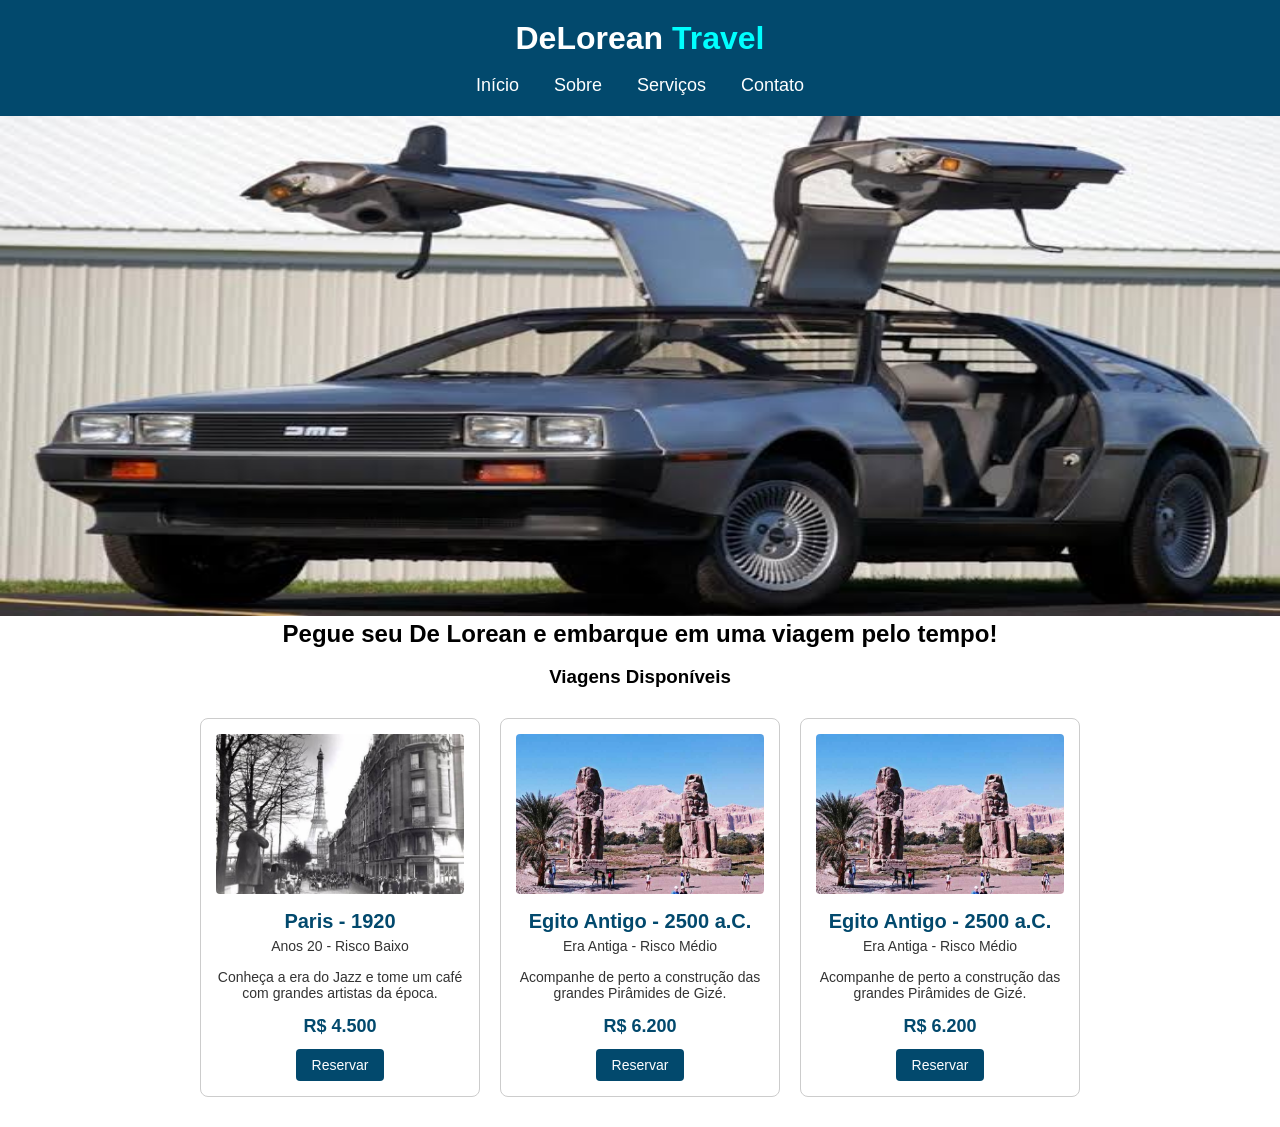
==== Web/DeLorean Travel - SENAI/index.html @ b009e155 "adicionando o site agencia de viagens no tempo" ====
<!DOCTYPE html>
<html lang="en">
<head>
    <meta charset="UTF-8">
    <meta name="viewport" content="width=device-width, initial-scale=1.0">
    <title>DeLorean Travel</title>
    <link rel="stylesheet" href="./styles/style.css">
</head>
<body>
    <div class="container">
        <div class="containerNavegacao">
            <h1><strong>DeLorean</strong> Travel</h1>
            <br>
            <ul class="menuNavegacao">
                <li><a href="#">Início</a></li>
                <li><a href="#">Sobre</a></li>
                <li><a href="#">Serviços</a></li>
                <li><a href="#">Contato</a></li>
            </ul>
        </div>
        <img src="./images/images (1).jpg" alt="">
        <h2>Pegue seu De Lorean e embarque em uma viagem pelo tempo!</h2>
        <br>
        <h3>Viagens Disponíveis</h3>


        <section class="container-cards">
            <div class="card">
                <img src="./images/images (2).jpg" alt="Paris 1920">
                <h3>Paris - 1920</h3>
                <p>Anos 20 - Risco Baixo</p>
                <p>Conheça a era do Jazz e tome um café com grandes artistas da época.</p>
                <strong class="preco">R$ 4.500</strong>
                <button>Reservar</button>
            </div>

            <div class="card">
                <img src="./images/20180314134652918889i.jpg" alt="Egito Antigo">
                <h3>Egito Antigo - 2500 a.C.</h3>
                <p>Era Antiga - Risco Médio</p>
                <p>Acompanhe de perto a construção das grandes Pirâmides de Gizé.</p>
                <span class="preco">R$ 6.200</span>
                <button>Reservar</button>
            </div>

            <div class="card">
                <img src="./images/20180314134652918889i.jpg" alt="Egito Antigo">
                <h3>Egito Antigo - 2500 a.C.</h3>
                <p>Era Antiga - Risco Médio</p>
                <p>Acompanhe de perto a construção das grandes Pirâmides de Gizé.</p>
                <span class="preco">R$ 6.200</span>
                <button>Reservar</button>
            </div>


        </section>
    </div>
</body>
</html>
---- Web/DeLorean Travel - SENAI/styles/style.css ----
* {
  margin: 0;
  padding: 0;
  box-sizing: border-box;
  font-family: 'Segoe UI', Roboto, Helvetica, Arial, sans-serif;
}

h1{
  color: aqua;
}

h1 strong{
  color: white;
}

.containerNavegacao {
  background-color: rgb(2, 73, 109);
  display: flex;
  flex-direction: column;
  align-items: center;
  padding: 20px 0;
  box-shadow: 0 4px 10px rgba(0, 0, 0, 0.2);
}

.titulo {
  color: #ffffff;
  font-size: 26px;
  margin-bottom: 15px;
  text-align: center;
}

.menuNavegacao {
  display: flex;
  justify-content: center;
  gap: 35px;
  list-style-type: none;
}

.menuNavegacao a {
  color: #ffffff;
  text-decoration: none;
  font-size: 18px;
  font-weight: 500;
}

.menuNavegacao a:hover{
  color: #b3b0b0;
}

img{
  width: 100%;
  height: 500px;
}

h2{
  text-align: center;
}

h3{
  text-align: center;
}


.container-cards {
  display: flex;
  justify-content: center;
  gap: 20px;
  padding: 30px 10px;
}

.card {
  width: 280px;
  border: 1px solid #ccc;
  border-radius: 8px;
  padding: 15px;
  background-color: #fff;
  text-align: center;
}

.card img {
  width: 100%;
  height: 160px;
  object-fit: cover;
  border-radius: 4px;
}

.card h3 {
  color: rgb(2, 73, 109);
  margin: 12px 0 5px;
  font-size: 20px;
}

.card p {
  font-size: 14px;
  color: #333;
  margin-bottom: 15px;
}

.card .preco {
  display: block;
  font-size: 18px;
  font-weight: bold;
  color: rgb(2, 73, 109);
  margin-bottom: 12px;
}

.card button {
  background-color: rgb(2, 73, 109);
  color: white;
  border: none;
  padding: 8px 16px;
  border-radius: 4px;
  cursor: pointer;
  font-size: 14px;
}

.card button:hover {
  background-color: #00b4d8;
}
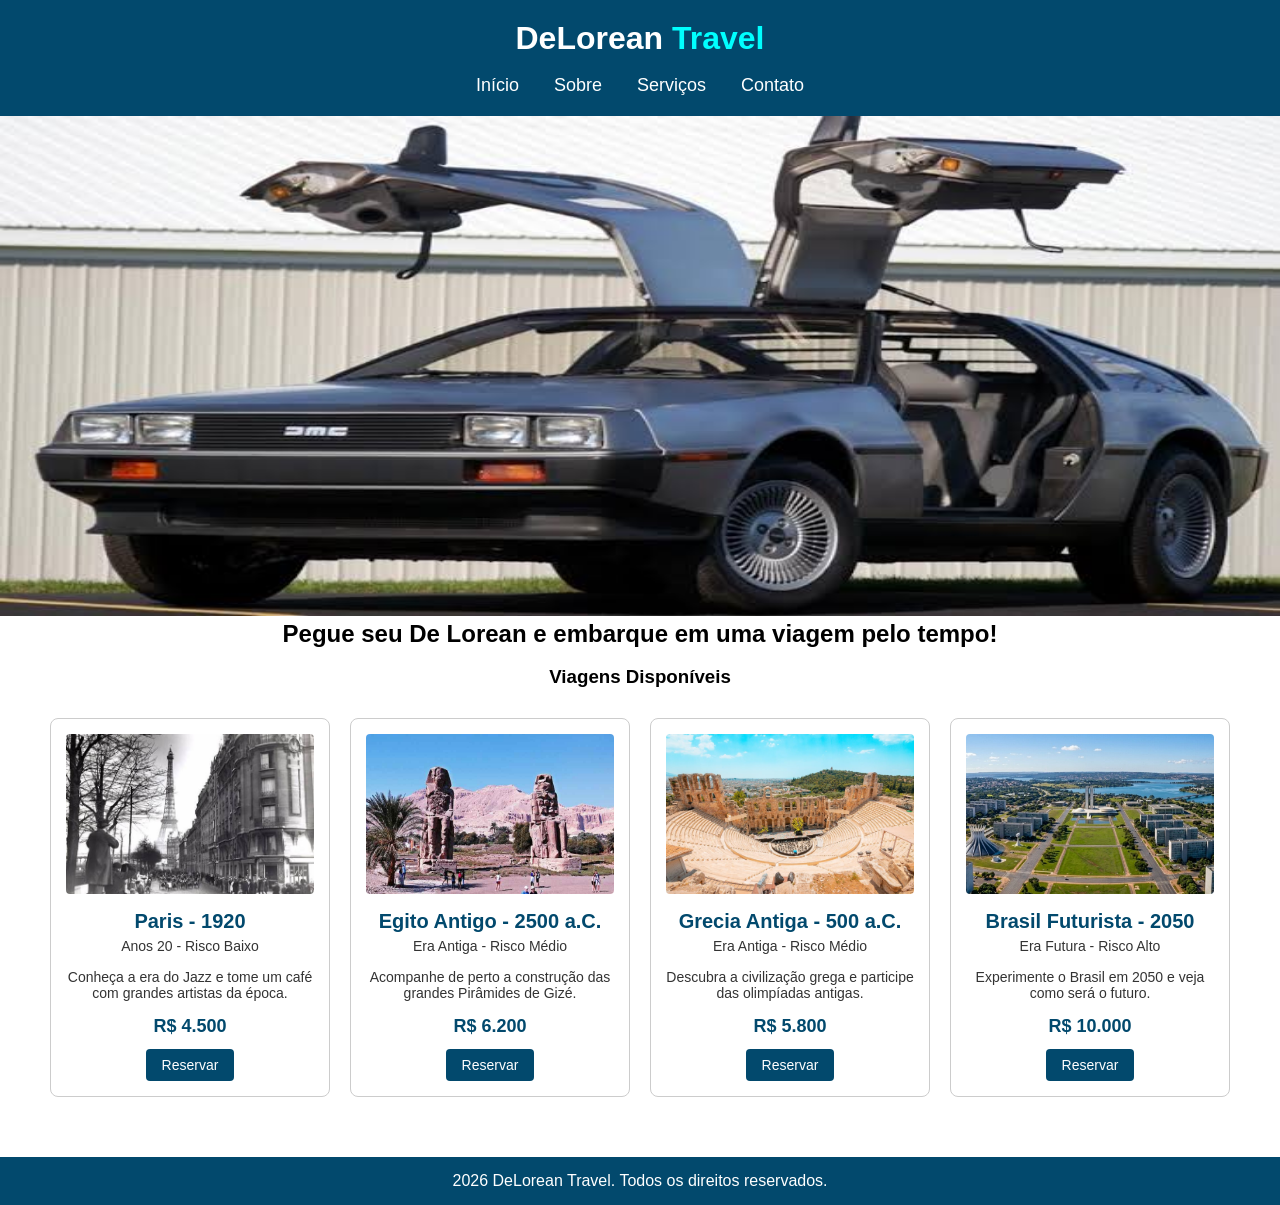
==== commit 3a1f938f: "update delorean travel" ====
--- a/Web/DeLorean Travel - SENAI/index.html
+++ b/Web/DeLorean Travel - SENAI/index.html
@@ -12,10 +12,10 @@
             <h1><strong>DeLorean</strong> Travel</h1>
             <br>
             <ul class="menuNavegacao">
-                <li><a href="#">Início</a></li>
-                <li><a href="#">Sobre</a></li>
-                <li><a href="#">Serviços</a></li>
-                <li><a href="#">Contato</a></li>
+                <li><a href="./index.html">Início</a></li>
+                <li><a href="./sobre.html">Sobre</a></li>
+                <li><a href="./servicos.html">Serviços</a></li>
+                <li><a href="./contato.html">Contato</a></li>
             </ul>
         </div>
         <img src="./images/images (1).jpg" alt="">
@@ -44,16 +44,27 @@
             </div>
 
             <div class="card">
-                <img src="./images/20180314134652918889i.jpg" alt="Egito Antigo">
-                <h3>Egito Antigo - 2500 a.C.</h3>
+                <img src="./images/teatro-grecia.jpg" alt="Grecia Antiga">
+                <h3>Grecia Antiga - 500 a.C.</h3>
                 <p>Era Antiga - Risco Médio</p>
-                <p>Acompanhe de perto a construção das grandes Pirâmides de Gizé.</p>
-                <span class="preco">R$ 6.200</span>
+                <p>Descubra a civilização grega e participe das olimpíadas antigas.</p>
+                <span class="preco">R$ 5.800</span>
                 <button>Reservar</button>
             </div>
 
-
+            <div class="card">
+                <img src="./images/Brasilia_Federal_District._202608101240-1140x570.jpg" alt="Brasil Futurista">
+                <h3>Brasil Futurista - 2050</h3>
+                <p>Era Futura - Risco Alto</p>
+                <p>Experimente o Brasil em 2050 e veja como será o futuro.</p>
+                <span class="preco">R$ 10.000</span>
+                <button>Reservar</button>
+            </div>
+            
         </section>
     </div>
+    <footer>
+        <p>2026 DeLorean Travel. Todos os direitos reservados.</p>
+    </footer>
 </body>
 </html>
--- a/Web/DeLorean Travel - SENAI/styles/style.css
+++ b/Web/DeLorean Travel - SENAI/styles/style.css
@@ -116,4 +116,31 @@
 
 .card button:hover {
   background-color: #00b4d8;
+}
+
+footer {
+  background-color: rgb(2, 73, 109);
+  color: #ffffff;
+  text-align: center;
+  padding: 15px;
+  margin-top: 30px;
+}
+
+.sobre{
+  padding: 20px;
+  text-align: center;
+}
+
+.viagens{
+  display: flex;
+  justify-content: center;
+  gap: 20px;
+  padding: 30px;
+}
+
+.servicos{
+  display: flex;
+  justify-content: center;
+  gap: 20px;
+  padding: 30px;
 }
